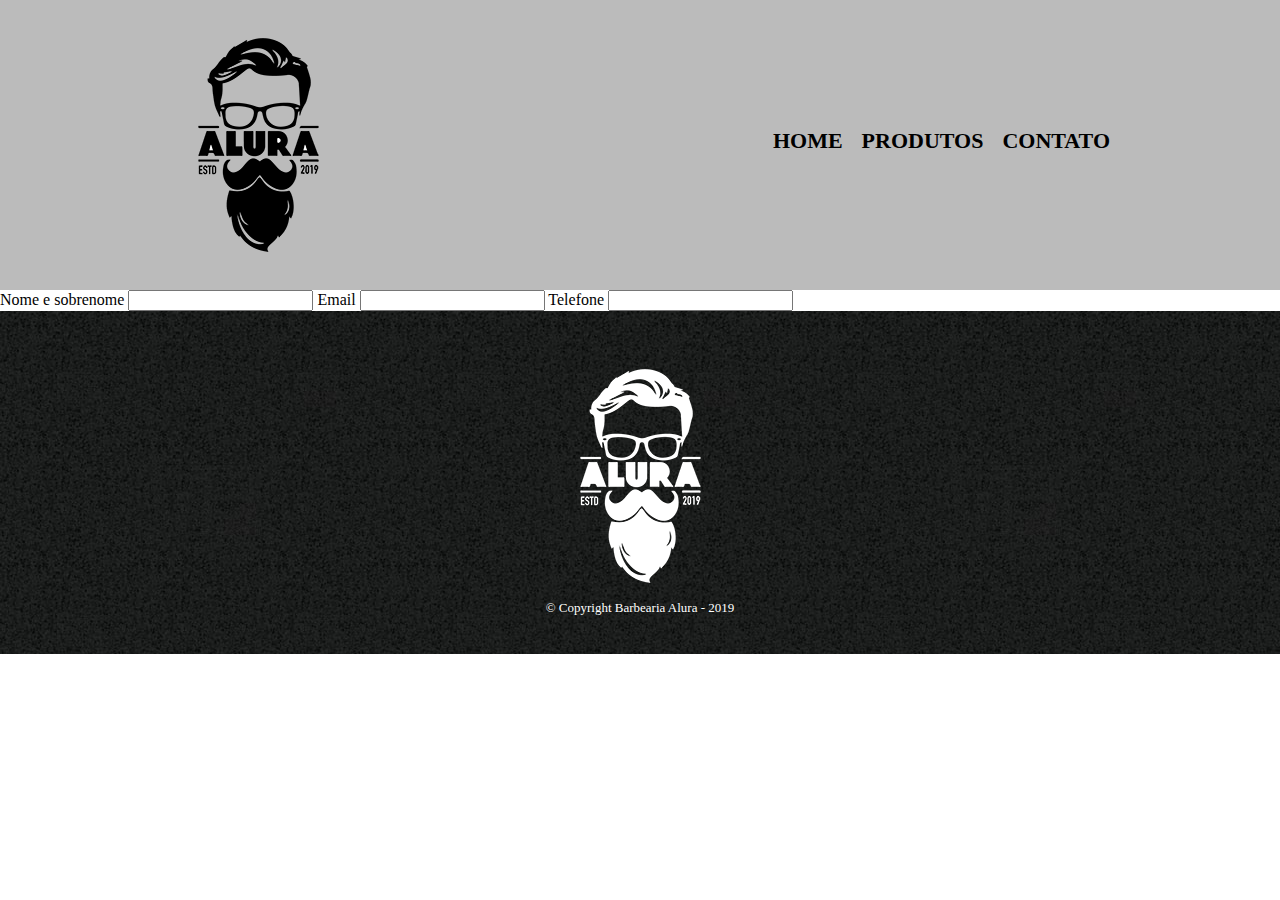
==== contato.html @ ba4c5b6a "Add files via upload" ====
<DOCTYPE html>
<html>
    <head>
        <meta charset="UTF-8">
        <title>Produtos - Barbearia Gold</title>

        <link rel="stylesheet" href="reset.css">
        <link rel="stylesheet" href="style.css">
    </head>
  <body>
        <header>
          <div class="caixa">
              <h1><img src="logo.png"></h1>

            <nav>
              <ul>
                  <li><a href="Index.html">Home</a></li>
                  <li><a href="Produtos.html">Produtos</a></li>
                  <li><a href="Contato.html">Contato</a></li>
              </ul>
            </nav>
          </div>
          </header>

          <main>
            <form>
              <label for="nomesobrenome">Nome e sobrenome</label>
              <input type="text" id="nomesobrenome">

              <label for="email">Email</label>
              <input type="text" id="email">

              <label for="telefone">Telefone</label>
              <input type="text" id="telefone"

              <input type="submit"
            </form>
          </main>

          <footer>
            <img src="logo-branco.png">
            <p class="copyright">&copy; Copyright Barbearia Alura - 2019</p>
          </footer>
          </body>
  </html>
---- style.css ----
header{
   background: #BBBBBB;
   padding: 20px 0;
}

.caixa{
  position: relative;
  width: 940px;
  margin: 0 auto;
}

nav {
  position: absolute;
  top: 110px;
  right: 0
}

nav li{
   display: inline;
   margin: 0 0 0 15px
}

nav a {
   text-transform: uppercase;
   color: #000000;
   font-weight: bold;
   font-size: 22px;
   text-decoration: none;
}

nav a:hover {
    color: C78C19;
    text-decoration: underline;
}

.produtos {
  width: 940px;
  margin: 0 auto;
  padding: 50px 0
}

.produtos li {
  display: inline-block;
  text-align: center;
  width: 30%;
  vertical-align: top;
  margin: 0 1.5%;
  padding: 30px 20px;
  box-sizing: border-box;
  border: 2px solid #000000;
  border-radius: 10px;
}

.produtos li:hover {
      border-color: #C78C19;
      font-size: 40px;
}

.produtos li:active {
      border-color: #088C19;
}

.produtos li:hover h2 {
      font-size: 34px;
}

.produtos h2 {
  font-size: 30px;
  font-weight: bold;
}

.produto-descrição {
  font-size: 18px;
}

.produto-preço {
  font-size: 22px;
  font-weight: bold;
  margin-top: 10px;
}

footer {
  text-align: center;
  background: url("bg.jpg");
  padding: 40px 0;
}

.copyright {
  color: #FFFFFF;
  font-size: 13px;
}
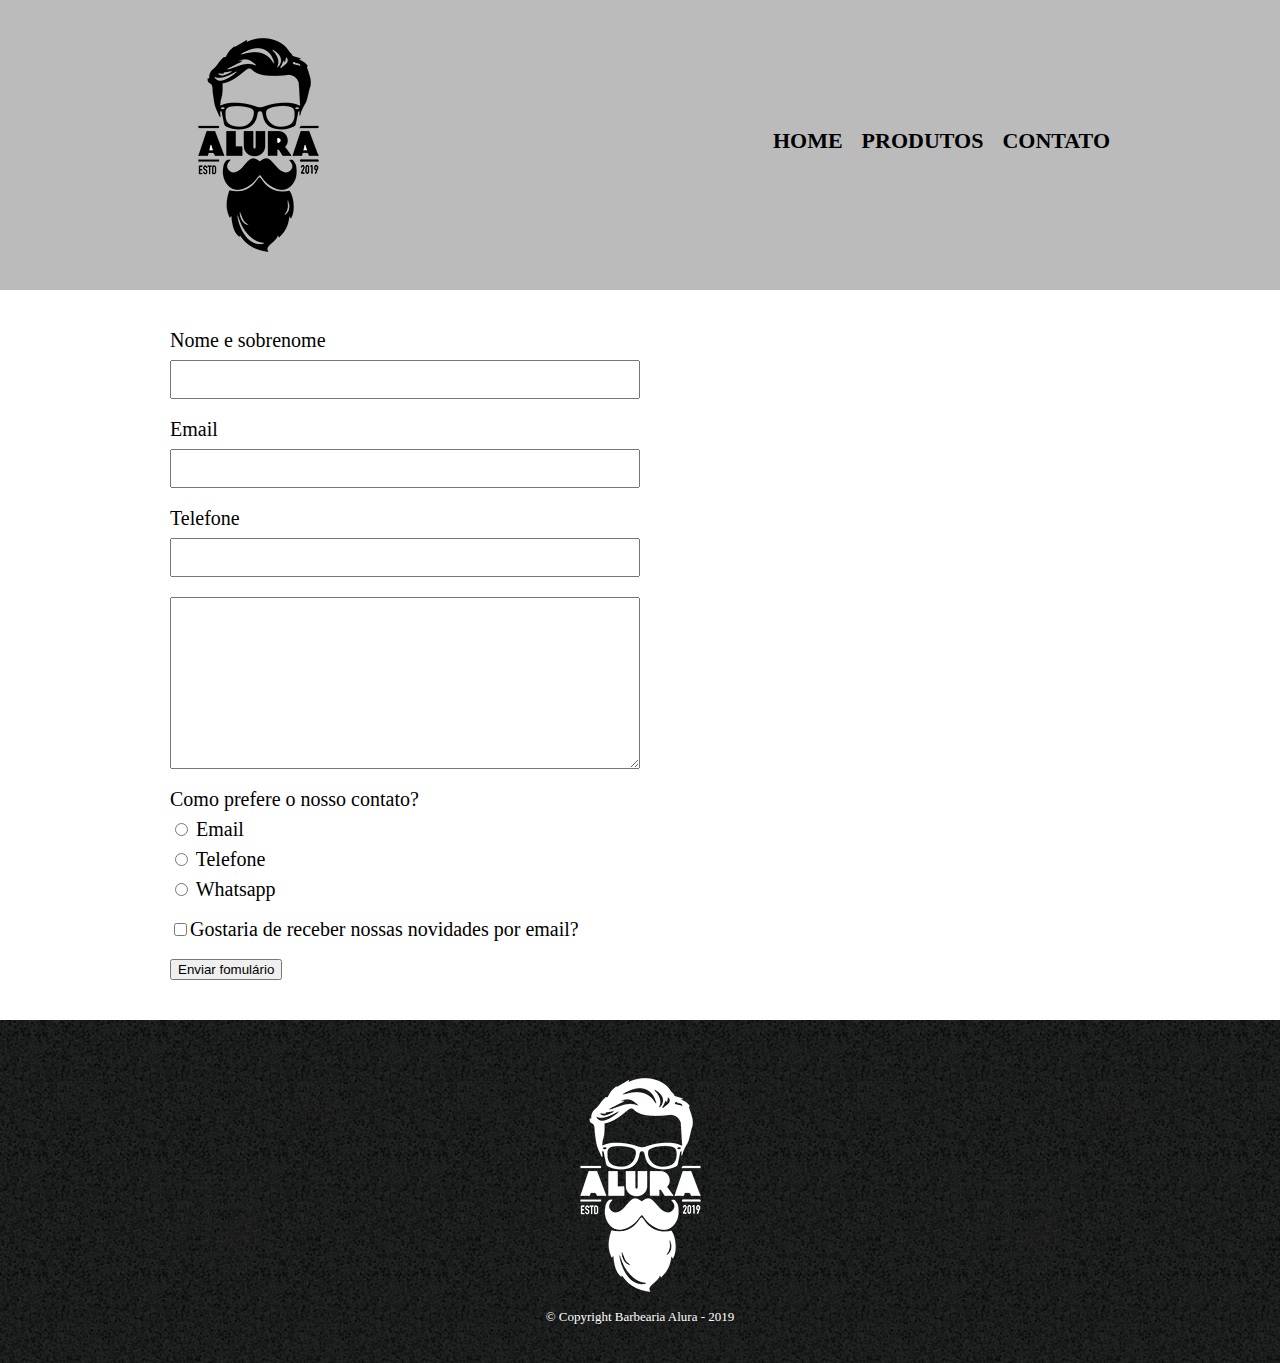
==== commit c68d240d: "Add files via upload" ====
--- a/contato.html
+++ b/contato.html
@@ -25,15 +25,29 @@
           <main>
             <form>
               <label for="nomesobrenome">Nome e sobrenome</label>
-              <input type="text" id="nomesobrenome">
+              <input type="text" id="nomesobrenome" class="input-padrao">
 
               <label for="email">Email</label>
-              <input type="text" id="email">
+              <input type="text" id="email" class="input-padrao">
 
               <label for="telefone">Telefone</label>
-              <input type="text" id="telefone"
+              <input type="text" id="telefone" class="input-padrao">
 
-              <input type="submit"
+                <label form="mensagem"Mensagem</label>
+                <textarea cols="70" rows="10" id="mensagem" class="input-padrao"></textarea>
+
+                <div>
+                <p>Como prefere o nosso contato?</p>
+                <label for="radio-email"><input type="radio" name="contato" value="email" id="radio-email"> Email</label>
+
+                <label for="radio-telefone"><input type="radio" name="contato" value="telefone" id="radio-telefone"> Telefone</label>
+
+                <label for="radio-whatsapp"><input type="radio" name="contato" value="whatsapp" id="radio-whatsapp"> Whatsapp</label>
+              </div>
+
+              <label class="checkbox"><input type="checkbox">Gostaria de receber nossas novidades por email?</label>
+
+              <input type="submit" value="Enviar fomulário">
             </form>
           </main>
 
--- a/style.css
+++ b/style.css
@@ -89,3 +89,29 @@
   color: #FFFFFF;
   font-size: 13px;
 }
+
+main {
+    width: 940px;
+    margin: 0 auto;
+}
+
+form {
+  margin: 40px 0;
+}
+
+form label, form p {
+    display: block;
+    font-size: 20px;
+    margin: 0 0 10px;
+}
+
+.input-padrao {
+    display: block;
+    margin: 0 0 20px;
+    padding: 10px 25px;
+    width: 50%
+}
+
+.checkbox {
+    margin: 20px 0;
+}
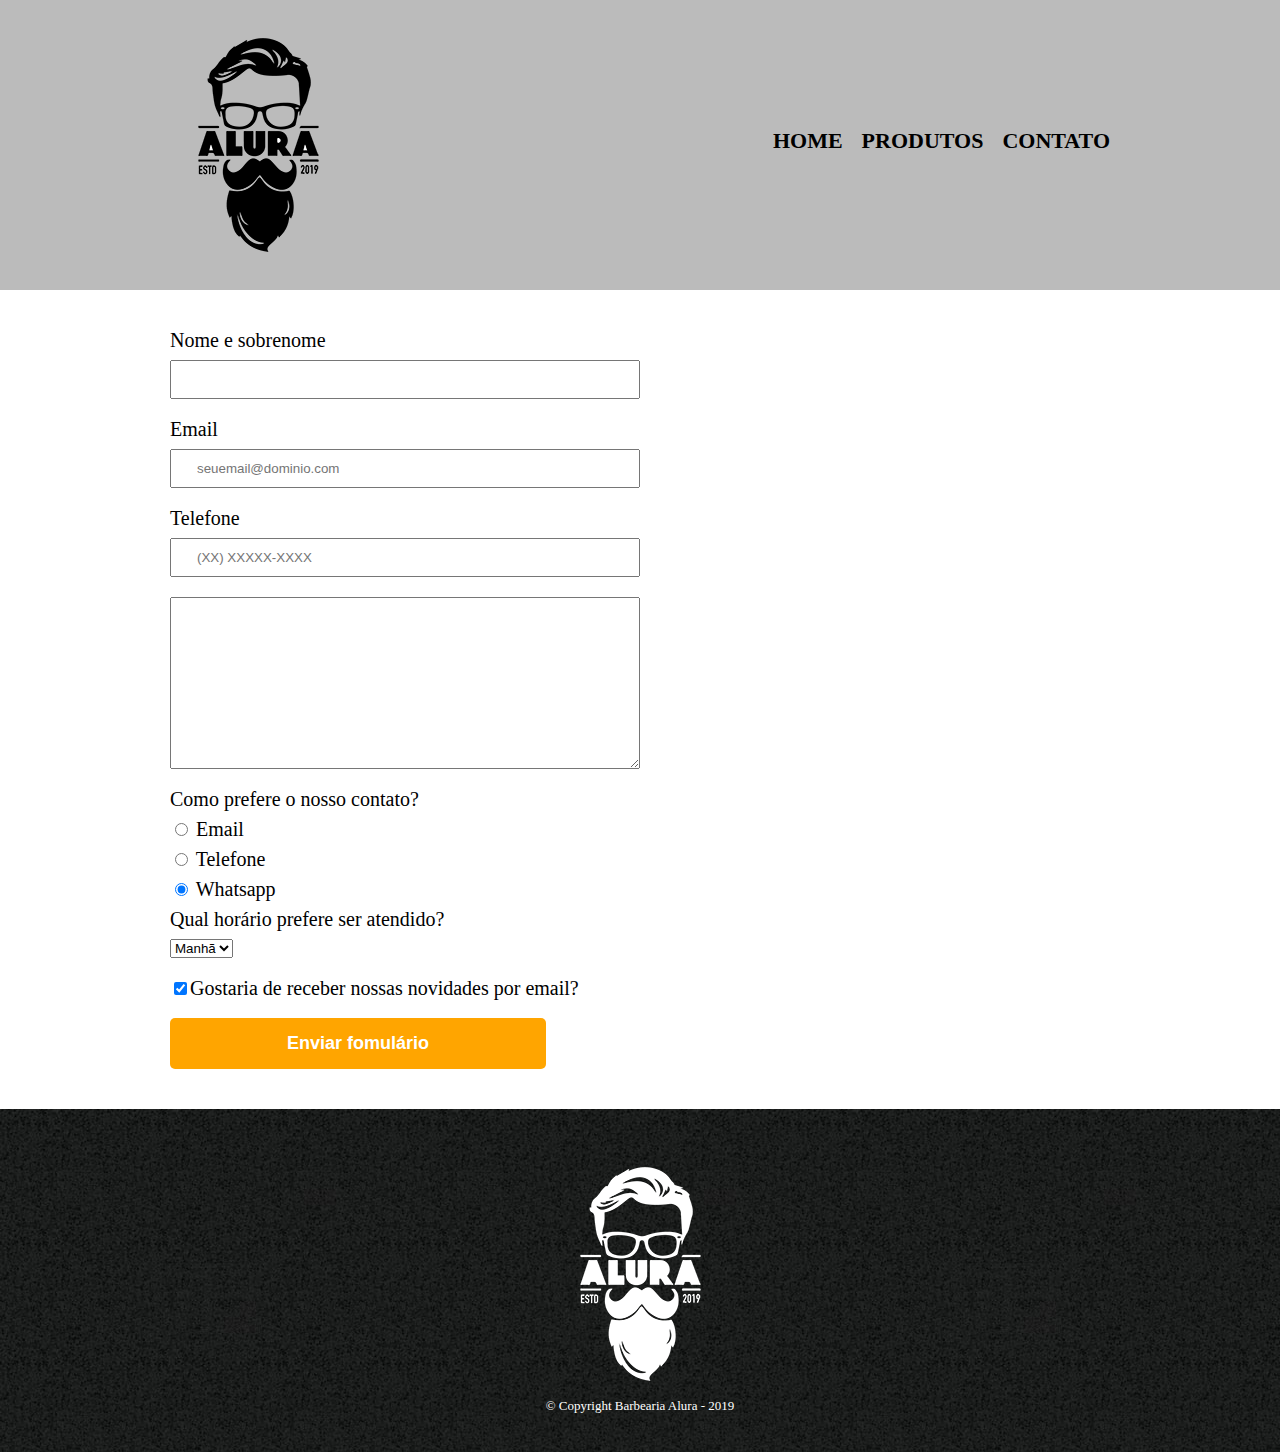
==== commit b19647e5: "Add files via upload" ====
--- a/contato.html
+++ b/contato.html
@@ -10,7 +10,7 @@
   <body>
         <header>
           <div class="caixa">
-              <h1><img src="logo.png"></h1>
+              <h1><img src="logo.png" alt="Logo da Barbearia Alura"></h1>
 
             <nav>
               <ul>
@@ -25,34 +25,43 @@
           <main>
             <form>
               <label for="nomesobrenome">Nome e sobrenome</label>
-              <input type="text" id="nomesobrenome" class="input-padrao">
+              <input type="text" id="nomesobrenome" class="input-padrao" required>
 
               <label for="email">Email</label>
-              <input type="text" id="email" class="input-padrao">
+              <input type="email" id="email" class="input-padrao" required placeholder="seuemail@dominio.com">
 
               <label for="telefone">Telefone</label>
-              <input type="text" id="telefone" class="input-padrao">
+              <input type="tel" id="telefone" class="input-padrao" required placeholder="(XX) XXXXX-XXXX">
 
                 <label form="mensagem"Mensagem</label>
-                <textarea cols="70" rows="10" id="mensagem" class="input-padrao"></textarea>
+                <textarea cols="70" rows="10" id="mensagem" class="input-padrao" required></textarea>
 
-                <div>
-                <p>Como prefere o nosso contato?</p>
+                <fieldset>
+                <legend>Como prefere o nosso contato?</legend>
                 <label for="radio-email"><input type="radio" name="contato" value="email" id="radio-email"> Email</label>
 
                 <label for="radio-telefone"><input type="radio" name="contato" value="telefone" id="radio-telefone"> Telefone</label>
 
-                <label for="radio-whatsapp"><input type="radio" name="contato" value="whatsapp" id="radio-whatsapp"> Whatsapp</label>
-              </div>
+                <label for="radio-whatsapp"><input type="radio" name="contato" value="whatsapp" id="radio-whatsapp" checked> Whatsapp</label>
+              </fieldset>
 
-              <label class="checkbox"><input type="checkbox">Gostaria de receber nossas novidades por email?</label>
+              <fieldset>
+                <legend>Qual horário prefere ser atendido?</legend>
+                <select>
+                  <option>Manhã</option>
+                  <option>Tarde</option>
+                  <option>Noite</option>
+              </select>
+            </fieldset>
 
-              <input type="submit" value="Enviar fomulário">
+              <label class="checkbox"><input type="checkbox" checked>Gostaria de receber nossas novidades por email?</label>
+
+              <input type="submit" value="Enviar fomulário" class="enviar">
             </form>
           </main>
 
           <footer>
-            <img src="logo-branco.png">
+            <img src="logo-branco.png" alt="Logo da Barbearia Alura">
             <p class="copyright">&copy; Copyright Barbearia Alura - 2019</p>
           </footer>
           </body>
--- a/style.css
+++ b/style.css
@@ -99,7 +99,7 @@
   margin: 40px 0;
 }
 
-form label, form p {
+form label, form legend {
     display: block;
     font-size: 20px;
     margin: 0 0 10px;
@@ -109,9 +109,27 @@
     display: block;
     margin: 0 0 20px;
     padding: 10px 25px;
-    width: 50%
+    width: 50%;
 }
 
 .checkbox {
     margin: 20px 0;
 }
+
+.enviar {
+    width: 40%;
+    padding: 15px 0;
+    background: orange;
+    color: white;
+    font-weight: bold;
+    font-size: 18px;
+    border: none;
+    border-radius: 5px;
+    transition: 1s all;
+    cursor: pointer;
+}
+
+.enviar:hover {
+    background: darkorange;
+    transform: scale(1.2);
+}
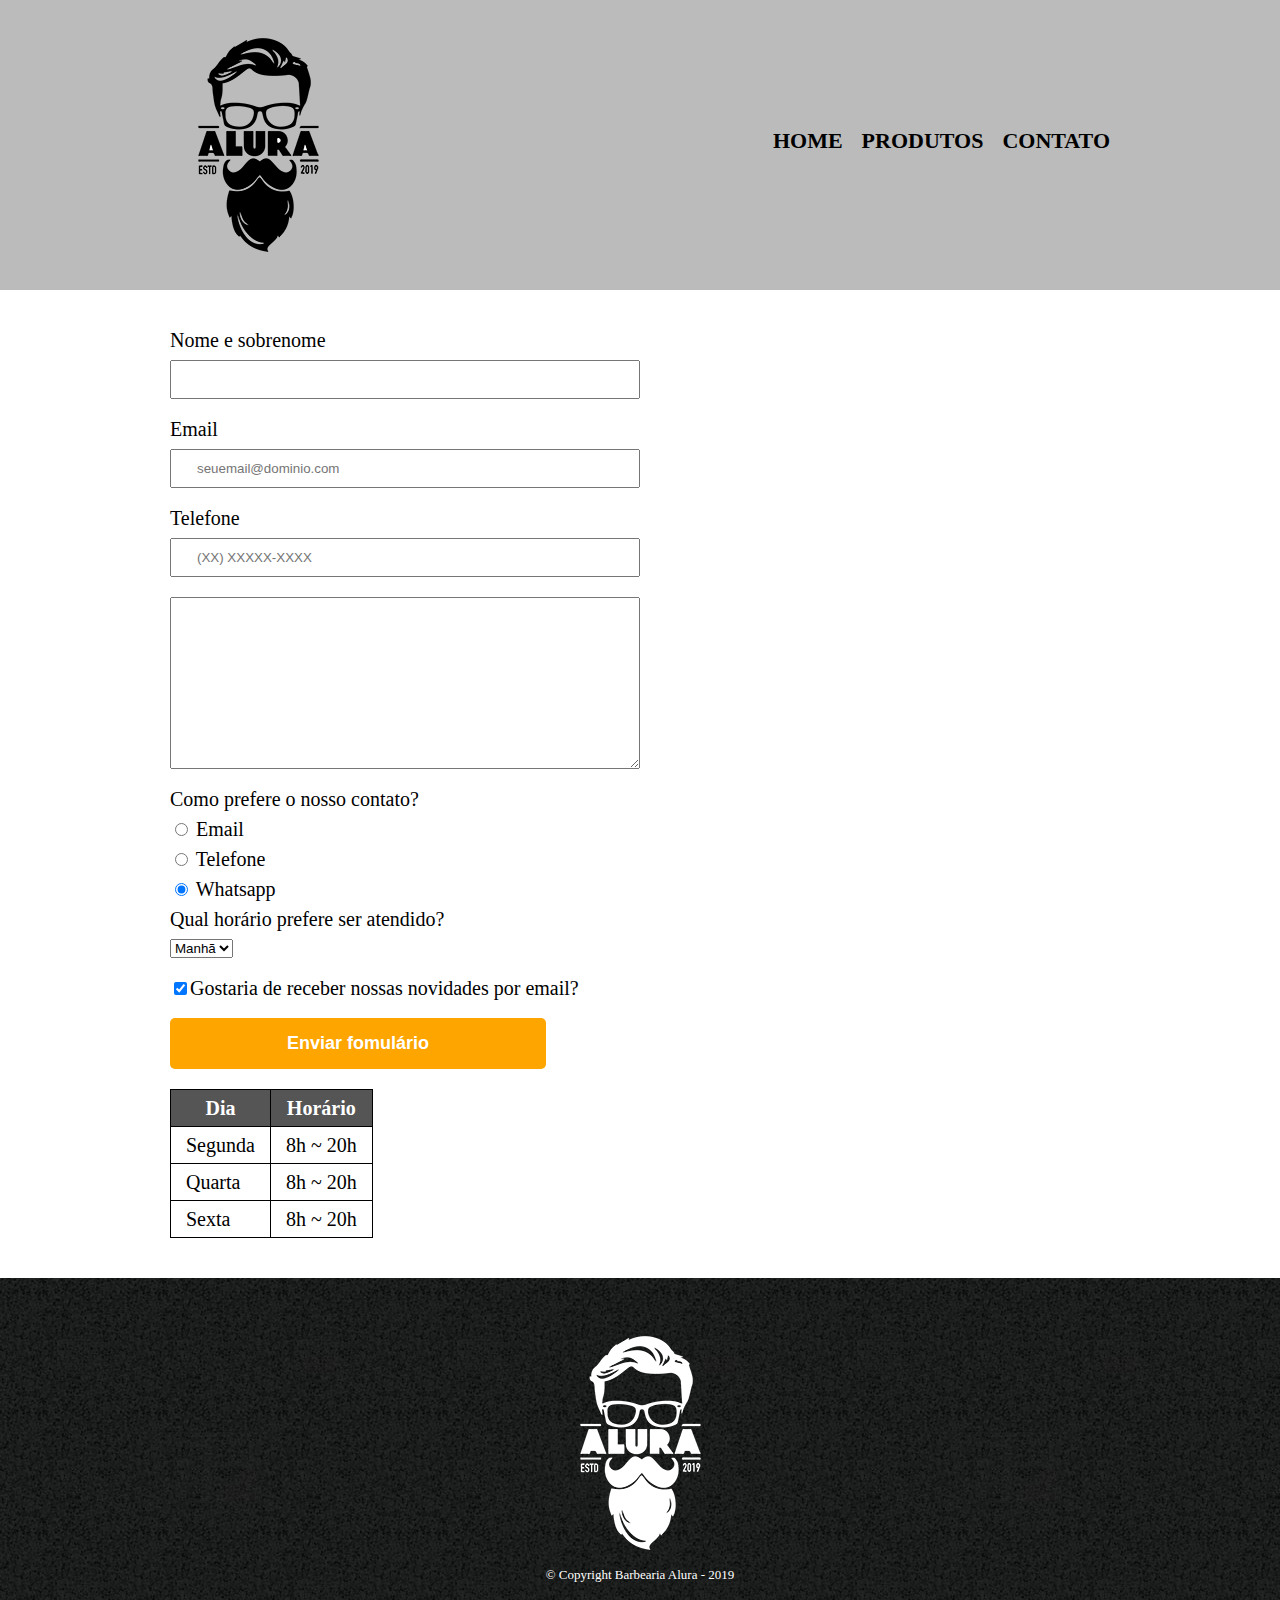
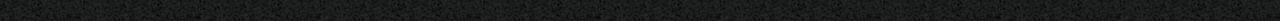
==== commit 07aef551: "Add files via upload" ====
--- a/contato.html
+++ b/contato.html
@@ -58,6 +58,29 @@
 
               <input type="submit" value="Enviar fomulário" class="enviar">
             </form>
+
+            <table>
+                <thead>
+                <tr>
+                  <th>Dia</th>
+                  <th>Horário</th>
+                </tr>
+                </thead>
+                <tbody>
+                <tr>
+                  <td>Segunda</td>
+                  <td>8h ~ 20h</td>
+                </tr>
+                <tr>
+                  <td>Quarta</td>
+                  <td>8h ~ 20h</td>
+                </tr>
+                <tr>
+                <td>Sexta</td>
+                <td>8h ~ 20h</td>
+              </tr>
+            </tbody>
+            </table>
           </main>
 
           <footer>
--- a/style.css
+++ b/style.css
@@ -133,3 +133,18 @@
     background: darkorange;
     transform: scale(1.2);
 }
+
+table {
+  margin: 20px 0 40px;
+}
+
+thead {
+    background: #555555;
+    color: white;
+    font-weight: bold;
+}
+
+td, th {
+  border: 1px solid #000000;
+  padding: 8px 15px;
+}
